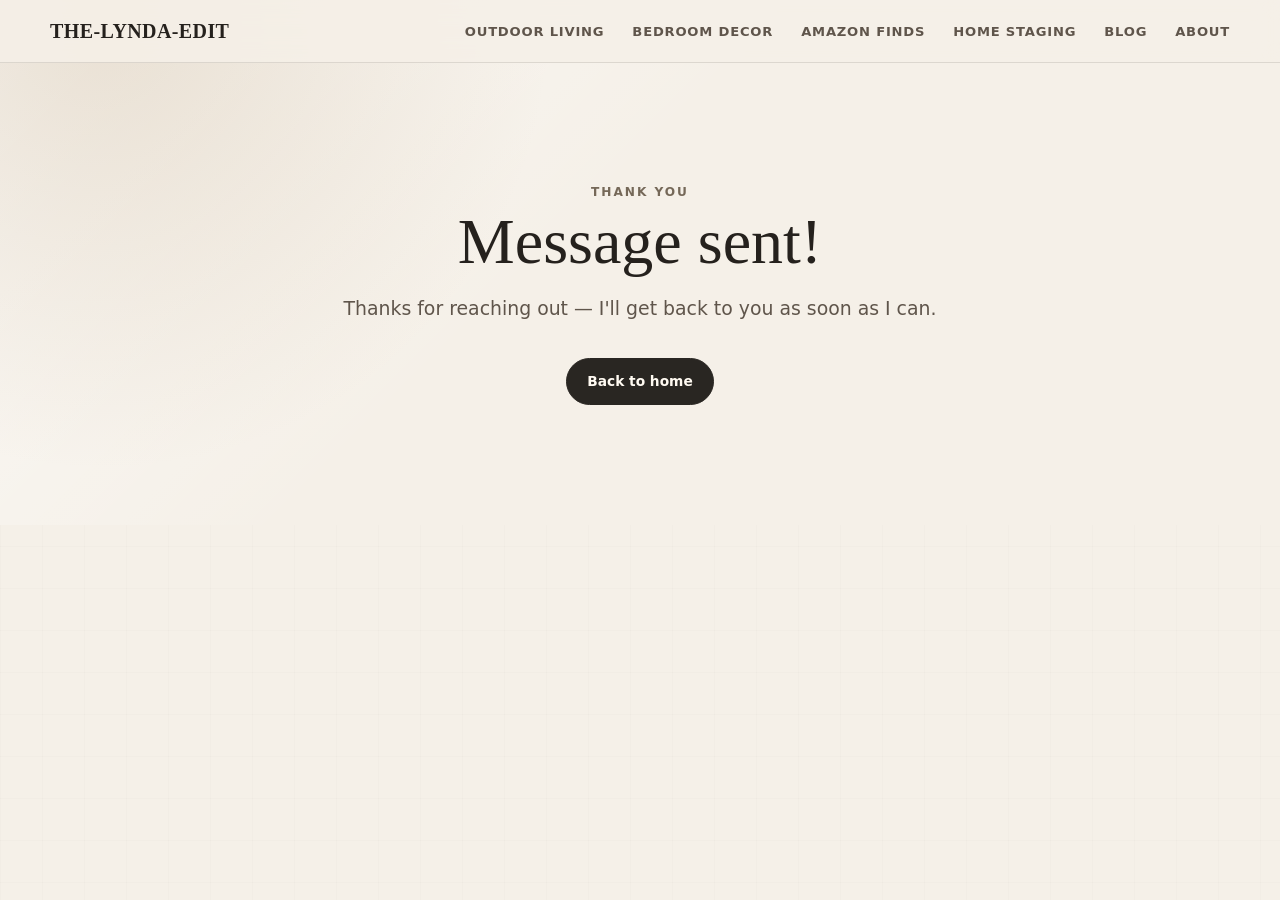
==== thank-you.html @ 7b24c4b6 "Troubleshooting site connection issue on Netlify (6a00d678fb2f9f3506e8e545)" ====
<!DOCTYPE html>
<html lang="en">
<head>
  <meta charset="utf-8" />
  <meta name="viewport" content="width=device-width, initial-scale=1" />
  <title>Message Sent | THE-LYNDA-EDIT</title>
  <meta name="description" content="Thank you for your message." />
  <link rel="icon" href="/favicon.svg" type="image/svg+xml" />
  <link rel="stylesheet" href="/style.css" />
</head>
<body>

<header class="site-header">
  <nav class="site-nav">
    <a class="site-logo" href="/">THE-LYNDA-EDIT</a>
    <ul class="nav-links">
      <li><a href="/#outdoor-living">Outdoor Living</a></li>
      <li><a href="/#bedroom-decor">Bedroom Decor</a></li>
      <li><a href="/#amazon-finds">Amazon Finds</a></li>
      <li><a href="/#home-staging">Home Staging</a></li>
      <li><a href="/#blog">Blog</a></li>
      <li><a href="/#about">About</a></li>
    </ul>
  </nav>
</header>

<main>
  <section class="thank-you-section">
    <div class="thank-you-content">
      <p class="eyebrow">Thank You</p>
      <h1>Message sent!</h1>
      <p>Thanks for reaching out — I'll get back to you as soon as I can.</p>
      <a href="/" class="button-primary">Back to home</a>
    </div>
  </section>
</main>

</body>
</html>
---- style.css ----
/* THE-LYNDA-EDIT — Main Stylesheet */

/* Reset */
*, *:before, *:after { box-sizing: border-box; margin: 0; padding: 0; border: 0 solid; }
html { -webkit-text-size-adjust: 100%; tab-size: 4; line-height: 1.5; font-family: Iowan Old Style, Palatino Linotype, Palatino, serif; -webkit-tap-highlight-color: transparent; }
h1, h2, h3, h4, h5, h6 { font-size: inherit; font-weight: inherit; }
a { color: inherit; text-decoration: inherit; }
b, strong { font-weight: bolder; }
ol, ul, menu { list-style: none; }
img, svg, video { vertical-align: middle; display: block; max-width: 100%; height: auto; }
button, input, select, textarea { font: inherit; color: inherit; background-color: transparent; border-radius: 0; }
textarea { resize: vertical; }
[hidden] { display: none !important; }

/* Base */
:root {
  color: #292622;
  -webkit-font-smoothing: antialiased;
  text-rendering: optimizelegibility;
  background: #f5f0e8;
  font-family: Iowan Old Style, Palatino Linotype, Palatino, serif;
}
html { scroll-behavior: smooth; }
body {
  background: radial-gradient(circle at 8% 4%, #c6b09152, transparent 28rem),
              linear-gradient(135deg, #ffffff9e, transparent 36rem),
              #f5f0e8;
  min-width: 320px;
  margin: 0;
}
body:before {
  z-index: -1;
  pointer-events: none;
  content: "";
  opacity: .34;
  background-image: linear-gradient(#2926220b 1px, transparent 1px),
                    linear-gradient(90deg, #2926220b 1px, transparent 1px);
  background-size: 42px 42px;
  position: fixed;
  inset: 0;
}
a { color: inherit; text-decoration: none; }
button, input, select { font: inherit; }
img { max-width: 100%; display: block; }

/* Screen-reader only */
.sr-only {
  clip: rect(0, 0, 0, 0);
  white-space: nowrap;
  border: 0;
  width: 1px; height: 1px;
  margin: -1px; padding: 0;
  position: absolute; overflow: hidden;
}

/* Header */
.site-header {
  z-index: 100;
  -webkit-backdrop-filter: blur(12px);
  backdrop-filter: blur(12px);
  background: #f5f0e8e0;
  border-bottom: 1px solid #2926221f;
  position: sticky;
  top: 0;
}
.site-nav {
  justify-content: space-between;
  align-items: center;
  width: min(1180px, 100% - 32px);
  margin: 0 auto;
  padding: 16px 0;
  display: flex;
}
.site-logo {
  letter-spacing: .02em;
  color: #25211d;
  white-space: nowrap;
  font-size: 1.25rem;
  font-weight: 700;
}
.nav-links {
  gap: 28px;
  margin: 0; padding: 0;
  list-style: none;
  display: flex;
}
.nav-links a {
  color: #5f554b;
  letter-spacing: .06em;
  text-transform: uppercase;
  font-family: ui-sans-serif, system-ui, sans-serif;
  font-size: .82rem;
  font-weight: 700;
  transition: color .18s;
}
.nav-links a:hover { color: #25211d; }

/* Hero */
.hero-shell, .shop-section, .journal-section, .detail-page {
  width: min(1180px, 100% - 32px);
  margin: 0 auto;
}
.hero-shell {
  grid-template-columns: minmax(0, .92fr) minmax(320px, 1.08fr);
  align-items: center;
  gap: clamp(28px, 5vw, 76px);
  min-height: 92vh;
  padding: 48px 0 28px;
  display: grid;
}
.hero-copy { padding-top: 28px; }
.eyebrow, .product-category {
  color: #756858;
  letter-spacing: .16em;
  text-transform: uppercase;
  margin: 0 0 12px;
  font-family: ui-sans-serif, system-ui, sans-serif;
  font-size: .76rem;
  font-weight: 800;
}
.hero-copy h1 {
  color: #25211d;
  max-width: 10ch;
  margin: 0;
  font-size: clamp(3.4rem, 9vw, 7.7rem);
  font-weight: 500;
  line-height: .86;
}
.hero-copy > p:not(.eyebrow) {
  color: #5f554b;
  max-width: 36rem;
  margin: 28px 0 0;
  font-family: ui-sans-serif, system-ui, sans-serif;
  font-size: clamp(1rem, 2vw, 1.18rem);
  line-height: 1.8;
}
.hero-actions {
  flex-wrap: wrap;
  gap: 12px;
  margin-top: 34px;
  display: flex;
}

/* Buttons */
.button-primary, .button-secondary, .buy-button {
  border: 1px solid #292622;
  border-radius: 999px;
  justify-content: center;
  align-items: center;
  min-height: 46px;
  padding: 12px 20px;
  font-family: ui-sans-serif, system-ui, sans-serif;
  font-size: .86rem;
  font-weight: 800;
  transition: transform .18s, background .18s, color .18s;
  display: inline-flex;
  cursor: pointer;
}
.button-primary, .buy-button { color: #fffaf2; background: #292622; }
.button-secondary { background: #fffaf275; }
.button-primary:hover, .button-secondary:hover, .buy-button:hover:not(:disabled) {
  transform: translateY(-2px);
}

/* Hero Image */
.hero-image-wrap {
  border: 1px solid #2926222e;
  border-radius: 8px 8px 96px;
  min-height: 620px;
  position: relative;
  overflow: hidden;
  box-shadow: 24px 34px 80px #3d302333;
}
.hero-image-wrap img, .product-media img, .gallery img {
  object-fit: cover;
  width: 100%; height: 100%;
}
.hero-note {
  color: #fffaf2;
  -webkit-backdrop-filter: blur(14px);
  backdrop-filter: blur(14px);
  background: #292622c2;
  border: 1px solid #fffaf2b8;
  max-width: 220px;
  padding: 18px;
  position: absolute;
  bottom: 22px; right: 22px;
}
.hero-note span, .hero-note strong {
  font-family: ui-sans-serif, system-ui, sans-serif;
  display: block;
}
.hero-note span {
  color: #d8c5a7;
  letter-spacing: .12em;
  text-transform: uppercase;
  margin-bottom: 6px;
  font-size: .74rem;
  font-weight: 800;
}

/* Marquee Band */
.marquee-band {
  background: #fffaf28a;
  border-block: 1px solid #2926222e;
  grid-template-columns: repeat(4, 1fr);
  display: grid;
}
.marquee-band span {
  color: #4f463c;
  text-align: center;
  text-transform: uppercase;
  border-right: 1px solid #2926222e;
  padding: 18px;
  font-family: ui-sans-serif, system-ui, sans-serif;
  font-size: .78rem;
  font-weight: 800;
}

/* Shop Section */
.shop-section, .journal-section { padding: 82px 0; }
.section-heading {
  justify-content: space-between;
  align-items: end;
  gap: 24px;
  margin-bottom: 30px;
  display: flex;
}
.section-heading h2 {
  color: #25211d;
  white-space: nowrap;
  margin: 0;
  font-size: clamp(1.8rem, 4vw, 3rem);
  font-weight: 500;
  line-height: 1.1;
}
.section-heading > p {
  color: #665d52;
  max-width: 35rem;
  font-family: ui-sans-serif, system-ui, sans-serif;
  line-height: 1.7;
}

/* Shop Controls */
.shop-controls {
  grid-template-columns: 1fr auto;
  gap: 12px;
  margin-bottom: 26px;
  display: grid;
}
.filter-row {
  flex-wrap: wrap;
  grid-column: 1 / -1;
  align-items: center;
  gap: 8px;
  padding-bottom: 2px;
  display: flex;
}
.search-box, .sort-box {
  background: #fffaf2b3;
  border: 1px solid #2926222e;
  align-items: center;
  gap: 10px;
  height: 54px;
  padding: 0 16px;
  display: flex;
}
.sort-box { min-width: 190px; }
.search-box input, .sort-box select {
  color: #292622;
  background: transparent;
  border: 0;
  outline: 0;
  width: 100%;
}
.chip, .variant {
  color: #4c443c;
  white-space: nowrap;
  cursor: pointer;
  background: #fffaf294;
  border: 1px solid #2926222e;
  justify-content: center;
  align-items: center;
  min-height: 54px;
  padding: 0 16px;
  font-family: ui-sans-serif, system-ui, sans-serif;
  font-size: .86rem;
  font-weight: 700;
  display: inline-flex;
}
.chip.active, .variant.selected {
  color: #211d19;
  background: #b8a07b;
  border-color: #9b815d;
}

/* Product Grid */
.product-grid {
  grid-template-columns: repeat(3, minmax(0, 1fr));
  gap: 18px;
  display: grid;
}
.product-card {
  background: #fffaf2a8;
  border: 1px solid #2926222e;
  flex-direction: column;
  min-height: 100%;
  display: flex;
  overflow: hidden;
}
.product-card:nth-child(2n) { transform: translateY(22px); }
.product-media {
  aspect-ratio: 4 / 4.7;
  position: relative;
  overflow: hidden;
}
.product-media img { transition: transform .36s; }
.product-card:hover .product-media img { transform: scale(1.045); }
.product-media span {
  color: #40382f;
  text-transform: uppercase;
  background: #fffaf2;
  padding: 8px 10px;
  font-family: ui-sans-serif, system-ui, sans-serif;
  font-size: .72rem;
  font-weight: 800;
  position: absolute;
  top: 14px; left: 14px;
}
.product-card-body {
  gap: 14px;
  padding: 18px;
  display: grid;
}
.product-card h3, .journal-card h3 {
  color: #25211d;
  margin: 0;
  font-size: 1.65rem;
  font-weight: 500;
  line-height: 1;
}
.product-card p:not(.product-category), .journal-card p:not(.eyebrow) {
  color: #665d52;
  margin: 0;
  font-family: ui-sans-serif, system-ui, sans-serif;
  line-height: 1.55;
}

/* Swatches */
.swatches { gap: 7px; display: flex; }
.swatches span {
  border: 1px solid #2926223d;
  border-radius: 999px;
  width: 22px; height: 22px;
}

/* Product Footer */
.product-card-footer, .price-row, .rating-row { align-items: center; display: flex; }
.product-card-footer { justify-content: space-between; gap: 12px; }
.product-card-footer strong, .price-row strong {
  color: #25211d;
  font-family: ui-sans-serif, system-ui, sans-serif;
  font-size: 1.35rem;
  display: block;
}
.product-card-footer span, .rating-row span {
  color: #756858;
  align-items: center;
  gap: 4px;
  font-family: ui-sans-serif, system-ui, sans-serif;
  font-size: .82rem;
  font-weight: 800;
  display: inline-flex;
}
.compact-buy { min-height: 40px; padding: 9px 13px; font-size: .78rem; }

/* Journal / Blog */
.journal-grid {
  grid-template-columns: 1.2fr .9fr 1fr;
  gap: 14px;
  display: grid;
}
.journal-card {
  background: #e2d7c5ad;
  border: 1px solid #2926222e;
  min-height: 240px;
  padding: 24px;
}
.journal-card:nth-child(2) { background: #fffaf2ad; margin-top: 46px; }

/* About */
.about-section {
  border-top: 1px solid #2926221f;
  width: min(1180px, 100% - 32px);
  margin: 0 auto;
  padding: 82px 0;
}
.about-layout {
  grid-template-columns: minmax(280px, .7fr) minmax(0, 1fr);
  align-items: center;
  gap: clamp(28px, 5vw, 64px);
  display: grid;
}
.about-image-wrap {
  aspect-ratio: 3 / 4;
  border: 1px solid #2926222e;
  border-radius: 8px 8px 64px;
  overflow: hidden;
}
.about-image-wrap img { object-fit: cover; width: 100%; height: 100%; }
.about-content h2 {
  color: #25211d;
  margin: 0 0 20px;
  font-size: clamp(2.4rem, 5vw, 4rem);
  font-weight: 500;
  line-height: .92;
}
.about-content > p {
  color: #5f554b;
  margin: 0 0 16px;
  font-family: ui-sans-serif, system-ui, sans-serif;
  font-size: clamp(.95rem, 1.6vw, 1.08rem);
  line-height: 1.75;
}
.about-signature { margin-top: 28px; }
.about-signature span { color: #25211d; font-size: 1.3rem; font-style: italic; font-weight: 500; }

/* Footer */
.site-footer {
  background: #2926220f;
  border-top: 1px solid #2926222e;
  margin-top: 40px;
}
.footer-inner {
  width: min(1180px, 100% - 32px);
  margin: 0 auto;
  padding: 64px 0 32px;
}
.footer-grid {
  grid-template-columns: 1.2fr .6fr 1.2fr;
  gap: 48px;
  display: grid;
}
.footer-col h3 { color: #25211d; margin: 0 0 18px; font-size: 1.15rem; font-weight: 600; }
.footer-col > p {
  color: #665d52;
  margin: 0 0 18px;
  font-family: ui-sans-serif, system-ui, sans-serif;
  font-size: .92rem;
  line-height: 1.65;
}

/* Contact Form */
.contact-form { gap: 12px; display: grid; }
.contact-form input[type=text],
.contact-form input[type=email],
.contact-form textarea {
  color: #292622;
  background: #fffaf2cc;
  border: 1px solid #29262233;
  outline: none;
  width: 100%;
  padding: 12px 14px;
  font-family: ui-sans-serif, system-ui, sans-serif;
  font-size: .9rem;
  transition: border-color .18s;
}
.contact-form input:focus, .contact-form textarea:focus { border-color: #b8a07b; }
.contact-form textarea { resize: vertical; min-height: 100px; }
.contact-form .button-primary { cursor: pointer; width: 100%; }
.contact-form .button-primary:disabled { opacity: .6; cursor: not-allowed; }

/* Footer Links */
.footer-links-list { gap: 10px; margin: 0; padding: 0; list-style: none; display: grid; }
.footer-links-list a {
  color: #665d52;
  font-family: ui-sans-serif, system-ui, sans-serif;
  font-size: .88rem;
  font-weight: 600;
  transition: color .18s;
}
.footer-links-list a:hover { color: #25211d; }

/* Disclosures */
.footer-disclosure { margin-bottom: 18px; }
.footer-disclosure h4 {
  color: #4f463c;
  letter-spacing: .08em;
  text-transform: uppercase;
  margin: 0 0 6px;
  font-family: ui-sans-serif, system-ui, sans-serif;
  font-size: .82rem;
  font-weight: 800;
}
.footer-disclosure p {
  color: #756858;
  margin: 0;
  font-family: ui-sans-serif, system-ui, sans-serif;
  font-size: .84rem;
  line-height: 1.65;
}

/* Footer Bottom */
.footer-bottom {
  border-top: 1px solid #2926221f;
  justify-content: space-between;
  align-items: center;
  margin-top: 48px;
  padding-top: 24px;
  display: flex;
}
.footer-bottom p {
  color: #8b806f;
  margin: 0;
  font-family: ui-sans-serif, system-ui, sans-serif;
  font-size: .82rem;
}
.footer-social { align-items: center; gap: 14px; display: flex; }
.footer-social a { color: #8b806f; align-items: center; transition: color .18s; display: flex; }
.footer-social a:hover { color: #25211d; }
.footer-bottom-links { align-items: center; gap: 8px; display: flex; }
.footer-bottom-links a {
  color: #8b806f;
  font-family: ui-sans-serif, system-ui, sans-serif;
  font-size: .82rem;
  font-weight: 600;
  transition: color .18s;
}
.footer-bottom-links a:hover { color: #25211d; }
.footer-sep { color: #c4b8a6; }

/* Responsive — Tablet */
@media (max-width: 920px) {
  .hero-shell, .detail-layout, .section-heading, .shop-controls, .journal-grid { grid-template-columns: 1fr; }
  .hero-shell { min-height: auto; }
  .hero-image-wrap { min-height: 460px; }
  .marquee-band { grid-template-columns: repeat(2, 1fr); }
  .product-grid { grid-template-columns: repeat(2, minmax(0, 1fr)); }
  .product-card:nth-child(2n), .journal-card:nth-child(2) { margin-top: 0; transform: none; }
  .section-heading { flex-direction: column; align-items: start; }
  .nav-links { gap: 16px; }
  .nav-links a { font-size: .74rem; }
  .about-layout, .footer-grid { grid-template-columns: 1fr; }
  .about-image-wrap { max-width: 400px; }
  .chip { min-height: 44px; padding: 0 12px; font-size: .82rem; }
}

/* Responsive — Mobile */
@media (max-width: 640px) {
  .site-nav { flex-direction: column; gap: 10px; }
  .nav-links { flex-wrap: wrap; justify-content: center; gap: 10px 16px; }
  .hero-shell, .shop-section, .journal-section, .detail-page, .about-section { width: min(100% - 22px, 1180px); }
  .hero-copy h1 { font-size: clamp(3rem, 18vw, 4.5rem); }
  .hero-image-wrap { border-radius: 8px 8px 56px; min-height: 360px; }
  .hero-note { bottom: 14px; left: 14px; right: 14px; }
  .marquee-band { grid-template-columns: 1fr; }
  .marquee-band span { border-bottom: 1px solid #2926222e; border-right: 0; }
  .shop-section, .journal-section { padding: 58px 0; }
  .chip, .variant { min-height: 40px; padding: 0 10px; font-size: .76rem; }
  .filter-row { gap: 6px; }
  .product-grid { grid-template-columns: 1fr; }
  .product-card-footer { flex-direction: column; align-items: stretch; }
  .compact-buy { width: 100%; }
  .gallery-strip { grid-template-columns: 1fr; }
  .footer-inner { width: min(100% - 22px, 1180px); }
  .footer-bottom { text-align: center; flex-direction: column; gap: 12px; }
}

/* Blog Cards — Read More */
a.journal-card { display: block; transition: transform .18s; }
a.journal-card:hover { transform: translateY(-3px); }
.read-more {
  color: #756858;
  font-family: ui-sans-serif, system-ui, sans-serif;
  font-size: .82rem;
  font-weight: 700;
  margin-top: 12px;
  display: inline-block;
  transition: color .18s;
}
a.journal-card:hover .read-more { color: #25211d; }

/* Blog Post Pages */
.blog-post {
  width: min(760px, 100% - 32px);
  margin: 0 auto;
  padding: 48px 0 82px;
}
.blog-post-header {
  margin-bottom: 36px;
}
.blog-post-header h1 {
  color: #25211d;
  font-size: clamp(2rem, 5vw, 3.2rem);
  font-weight: 500;
  line-height: 1.05;
  margin: 0;
}
.blog-meta {
  color: #8b806f;
  font-family: ui-sans-serif, system-ui, sans-serif;
  font-size: .88rem;
  margin-top: 12px;
}
.blog-post-hero {
  aspect-ratio: 16 / 9;
  border: 1px solid #2926222e;
  border-radius: 8px;
  overflow: hidden;
  margin-bottom: 40px;
}
.blog-post-hero img { object-fit: cover; width: 100%; height: 100%; }
.blog-post-body h2 {
  color: #25211d;
  font-size: clamp(1.3rem, 3vw, 1.7rem);
  font-weight: 500;
  margin: 40px 0 16px;
  line-height: 1.15;
}
.blog-post-body p {
  color: #5f554b;
  font-family: ui-sans-serif, system-ui, sans-serif;
  font-size: clamp(.95rem, 1.6vw, 1.06rem);
  line-height: 1.8;
  margin: 0 0 18px;
}
.blog-post-body ul {
  color: #5f554b;
  font-family: ui-sans-serif, system-ui, sans-serif;
  font-size: clamp(.95rem, 1.6vw, 1.06rem);
  line-height: 1.8;
  margin: 0 0 18px;
  padding-left: 24px;
  list-style: disc;
}
.blog-post-body li { margin-bottom: 8px; }
.blog-post-body a { color: #756858; text-decoration: underline; text-underline-offset: 3px; }
.blog-post-body a:hover { color: #25211d; }
.blog-disclosure { font-size: .88rem !important; color: #8b806f !important; }
.blog-post-nav {
  border-top: 1px solid #2926221f;
  margin-top: 48px;
  padding-top: 28px;
  display: flex;
  justify-content: space-between;
  gap: 12px;
  flex-wrap: wrap;
}

/* Thank You Page */
.thank-you-section {
  width: min(760px, 100% - 32px);
  margin: 0 auto;
  padding: 120px 0;
  text-align: center;
}
.thank-you-content h1 {
  color: #25211d;
  font-size: clamp(2.4rem, 5vw, 4rem);
  font-weight: 500;
  line-height: .92;
  margin: 0 0 20px;
}
.thank-you-content > p:not(.eyebrow) {
  color: #5f554b;
  font-family: ui-sans-serif, system-ui, sans-serif;
  font-size: clamp(1rem, 2vw, 1.18rem);
  line-height: 1.8;
  margin: 0 0 32px;
}
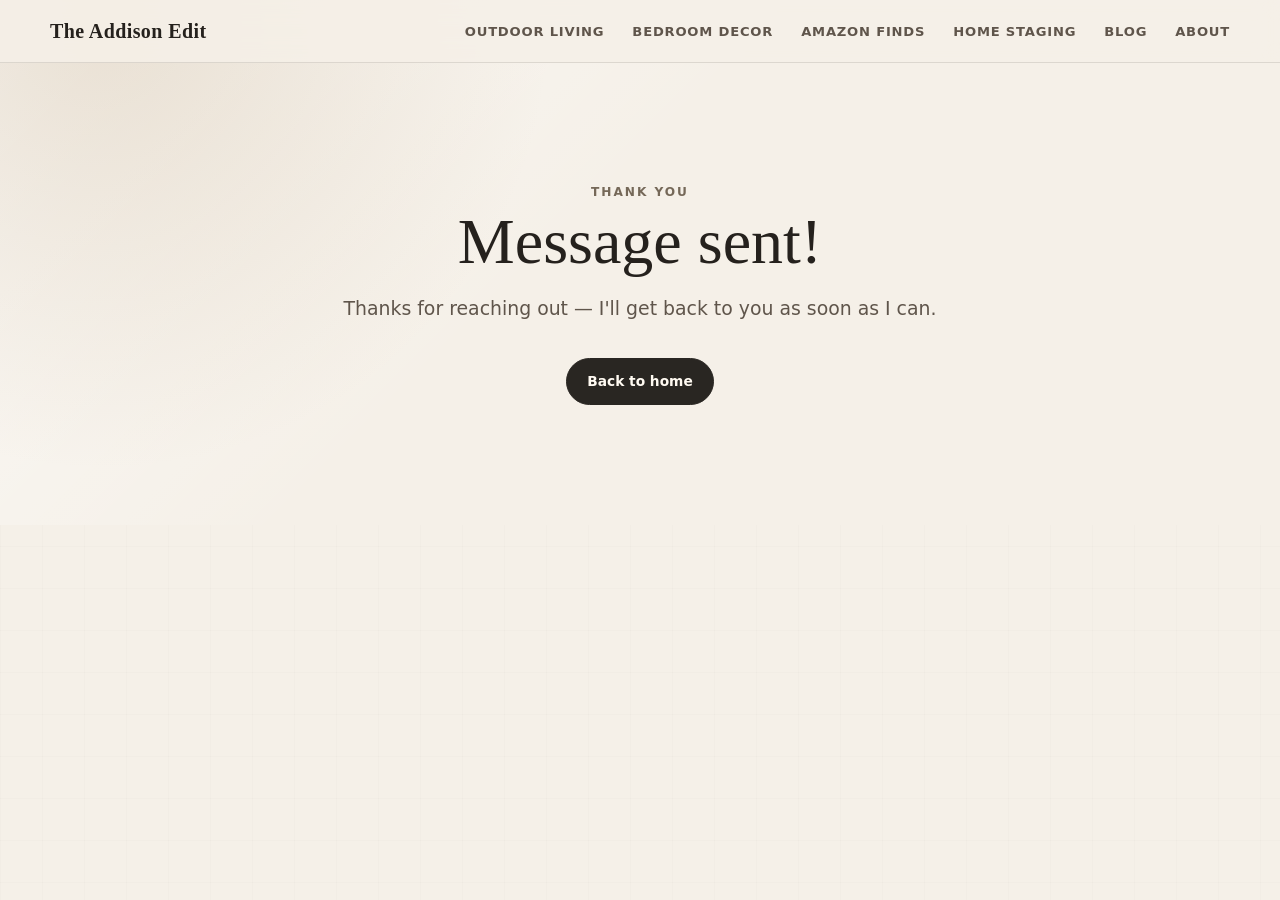
==== commit 586bdc16: "Change blog name to The Addison Edit (6a24c64bd3d1ce74b7cdd4b4)" ====
--- a/thank-you.html
+++ b/thank-you.html
@@ -3,8 +3,10 @@
 <head>
   <meta charset="utf-8" />
   <meta name="viewport" content="width=device-width, initial-scale=1" />
-  <title>Message Sent | THE-LYNDA-EDIT</title>
+  <meta name="p:domain_verify" content="4aaa7862e7f8c698b3f4a7b4d6f11ff3" />
+  <title>Message Sent | The Addison Edit</title>
   <meta name="description" content="Thank you for your message." />
+  <link rel="canonical" href="https://lyndacohn.com/thank-you" />
   <link rel="icon" href="/favicon.svg" type="image/svg+xml" />
   <link rel="stylesheet" href="/style.css" />
 </head>
@@ -12,7 +14,11 @@
 
 <header class="site-header">
   <nav class="site-nav">
-    <a class="site-logo" href="/">THE-LYNDA-EDIT</a>
+    <a class="site-logo" href="/">The Addison Edit</a>
+    <button type="button" class="nav-hamburger" id="nav-hamburger" aria-label="Toggle menu" aria-expanded="false">
+      <svg xmlns="http://www.w3.org/2000/svg" width="24" height="24" viewBox="0 0 24 24" fill="none" stroke="currentColor" stroke-width="2" stroke-linecap="round" stroke-linejoin="round" class="hamburger-icon"><path d="M4 6h16"/><path d="M4 12h16"/><path d="M4 18h16"/></svg>
+      <svg xmlns="http://www.w3.org/2000/svg" width="24" height="24" viewBox="0 0 24 24" fill="none" stroke="currentColor" stroke-width="2" stroke-linecap="round" stroke-linejoin="round" class="close-icon"><path d="M18 6 6 18"/><path d="m6 6 12 12"/></svg>
+    </button>
     <ul class="nav-links">
       <li><a href="/#outdoor-living">Outdoor Living</a></li>
       <li><a href="/#bedroom-decor">Bedroom Decor</a></li>
@@ -35,5 +41,26 @@
   </section>
 </main>
 
+<script>
+(function() {
+  var hamburger = document.getElementById('nav-hamburger');
+  var navLinks = document.querySelector('.nav-links');
+  if (hamburger && navLinks) {
+    hamburger.addEventListener('click', function() {
+      var isOpen = navLinks.classList.toggle('open');
+      hamburger.classList.toggle('open', isOpen);
+      hamburger.setAttribute('aria-expanded', isOpen ? 'true' : 'false');
+    });
+    navLinks.querySelectorAll('a').forEach(function(link) {
+      link.addEventListener('click', function() {
+        navLinks.classList.remove('open');
+        hamburger.classList.remove('open');
+        hamburger.setAttribute('aria-expanded', 'false');
+      });
+    });
+  }
+})();
+</script>
+
 </body>
 </html>
--- a/style.css
+++ b/style.css
@@ -1,4 +1,4 @@
-/* THE-LYNDA-EDIT — Main Stylesheet */
+/* The Addison Edit — Main Stylesheet */
 
 /* Reset */
 *, *:before, *:after { box-sizing: border-box; margin: 0; padding: 0; border: 0 solid; }
@@ -95,6 +95,22 @@
 }
 .nav-links a:hover { color: #25211d; }
 
+/* Hamburger Menu (mobile only) */
+.nav-hamburger {
+  display: none;
+  background: none;
+  color: #5f554b;
+  cursor: pointer;
+  padding: 8px;
+  align-items: center;
+  justify-content: center;
+  transition: color .18s;
+}
+.nav-hamburger:hover { color: #25211d; }
+.nav-hamburger .close-icon { display: none; }
+.nav-hamburger.open .hamburger-icon { display: none; }
+.nav-hamburger.open .close-icon { display: block; }
+
 /* Hero */
 .hero-shell, .shop-section, .journal-section, .detail-page {
   width: min(1180px, 100% - 32px);
@@ -157,6 +173,7 @@
   cursor: pointer;
 }
 .button-primary, .buy-button { color: #fffaf2; background: #292622; }
+a.buy-button { text-decoration: none; }
 .button-secondary { background: #fffaf275; }
 .button-primary:hover, .button-secondary:hover, .buy-button:hover:not(:disabled) {
   transform: translateY(-2px);
@@ -356,7 +373,7 @@
 
 /* Product Footer */
 .product-card-footer, .price-row, .rating-row { align-items: center; display: flex; }
-.product-card-footer { justify-content: space-between; gap: 12px; }
+.product-card-footer { justify-content: space-between; gap: 12px; flex-wrap: wrap; }
 .product-card-footer strong, .price-row strong {
   color: #25211d;
   font-family: ui-sans-serif, system-ui, sans-serif;
@@ -515,7 +532,7 @@
   font-family: ui-sans-serif, system-ui, sans-serif;
   font-size: .82rem;
 }
-.footer-social { align-items: center; gap: 14px; display: flex; }
+.footer-social { align-items: center; gap: 20px; display: flex; }
 .footer-social a { color: #8b806f; align-items: center; transition: color .18s; display: flex; }
 .footer-social a:hover { color: #25211d; }
 .footer-bottom-links { align-items: center; gap: 8px; display: flex; }
@@ -548,7 +565,22 @@
 /* Responsive — Mobile */
 @media (max-width: 640px) {
   .site-nav { flex-direction: column; gap: 10px; }
+  .site-nav { position: relative; }
+  .nav-actions { position: absolute; top: 16px; right: 0; }
   .nav-links { flex-wrap: wrap; justify-content: center; gap: 10px 16px; }
+  .site-nav { flex-wrap: wrap; position: relative; }
+  .nav-hamburger { display: flex; }
+  .nav-links {
+    display: none;
+    flex-basis: 100%;
+    flex-direction: column;
+    gap: 6px;
+    padding: 12px 0 4px;
+    border-top: 1px solid #2926221f;
+  }
+  .nav-links.open { display: flex; }
+  .nav-links a { display: block; padding: 8px 0; }
+  .nav-actions { margin-left: auto; }
   .hero-shell, .shop-section, .journal-section, .detail-page, .about-section { width: min(100% - 22px, 1180px); }
   .hero-copy h1 { font-size: clamp(3rem, 18vw, 4.5rem); }
   .hero-image-wrap { border-radius: 8px 8px 56px; min-height: 360px; }
@@ -668,3 +700,221 @@
   line-height: 1.8;
   margin: 0 0 32px;
 }
+
+/* Nav Actions (Cart & Wishlist icons) */
+.nav-actions {
+  align-items: center;
+  gap: 8px;
+  display: flex;
+}
+.nav-icon-btn {
+  color: #5f554b;
+  background: none;
+  cursor: pointer;
+  position: relative;
+  padding: 8px;
+  display: flex;
+  align-items: center;
+  justify-content: center;
+  transition: color .18s;
+}
+.nav-icon-btn:hover { color: #25211d; }
+.icon-badge {
+  background: #b8a07b;
+  color: #fffaf2;
+  font-family: ui-sans-serif, system-ui, sans-serif;
+  font-size: .65rem;
+  font-weight: 800;
+  min-width: 18px;
+  height: 18px;
+  line-height: 18px;
+  text-align: center;
+  border-radius: 999px;
+  position: absolute;
+  top: 2px;
+  right: 0;
+  display: none;
+}
+.icon-badge.has-items { display: block; }
+
+/* Wishlist Heart Button on Product Card */
+.wishlist-btn {
+  background: #fffaf2e6;
+  border: 1px solid #2926221a;
+  border-radius: 999px;
+  color: #756858;
+  cursor: pointer;
+  width: 38px;
+  height: 38px;
+  display: flex;
+  align-items: center;
+  justify-content: center;
+  position: absolute;
+  top: 14px;
+  right: 14px;
+  z-index: 2;
+  transition: color .18s, background .18s, transform .18s;
+}
+.wishlist-btn:hover { color: #c47b5a; transform: scale(1.1); }
+.wishlist-btn.active { color: #c47b5a; background: #fffaf2; }
+.wishlist-btn.active svg { fill: #c47b5a; }
+
+/* Card Actions (Add to Cart + Shop on Amazon) */
+.card-actions {
+  display: flex;
+  gap: 8px;
+  flex-wrap: wrap;
+}
+.cart-btn {
+  background: #fffaf2;
+  color: #292622;
+  border: 1px solid #292622;
+  cursor: pointer;
+}
+.cart-btn:hover { background: #292622; color: #fffaf2; transform: translateY(-2px); }
+.cart-btn.in-cart { background: #b8a07b; color: #fffaf2; border-color: #9b815d; }
+.cart-btn.in-cart:hover { background: #a08a68; }
+
+/* Drawer Overlay */
+.drawer-overlay {
+  position: fixed;
+  inset: 0;
+  background: #29262266;
+  z-index: 200;
+  opacity: 0;
+  pointer-events: none;
+  transition: opacity .28s;
+}
+.drawer-overlay.open { opacity: 1; pointer-events: auto; }
+
+/* Drawer Panel */
+.drawer {
+  position: fixed;
+  top: 0;
+  right: 0;
+  bottom: 0;
+  width: min(400px, 90vw);
+  background: #f5f0e8;
+  border-left: 1px solid #2926222e;
+  z-index: 210;
+  display: flex;
+  flex-direction: column;
+  transform: translateX(100%);
+  transition: transform .32s cubic-bezier(.4, 0, .2, 1);
+  box-shadow: -8px 0 32px #29262211;
+}
+.drawer.open { transform: translateX(0); }
+.drawer-header {
+  display: flex;
+  align-items: center;
+  justify-content: space-between;
+  padding: 20px 24px;
+  border-bottom: 1px solid #2926221f;
+}
+.drawer-header h3 {
+  color: #25211d;
+  font-size: 1.15rem;
+  font-weight: 600;
+  margin: 0;
+}
+.drawer-close {
+  background: none;
+  color: #756858;
+  cursor: pointer;
+  padding: 4px;
+  display: flex;
+  transition: color .18s;
+}
+.drawer-close:hover { color: #25211d; }
+.drawer-body {
+  flex: 1;
+  overflow-y: auto;
+  padding: 16px 24px;
+}
+.drawer-empty {
+  flex: 1;
+  display: flex;
+  flex-direction: column;
+  align-items: center;
+  justify-content: center;
+  gap: 12px;
+  padding: 48px 24px;
+  text-align: center;
+}
+.drawer-empty p {
+  color: #5f554b;
+  font-family: ui-sans-serif, system-ui, sans-serif;
+  font-size: 1rem;
+  font-weight: 600;
+  margin: 0;
+}
+.drawer-empty span {
+  color: #8b806f;
+  font-family: ui-sans-serif, system-ui, sans-serif;
+  font-size: .86rem;
+  margin: 0;
+}
+
+/* Drawer Item */
+.drawer-item {
+  display: flex;
+  gap: 14px;
+  padding: 14px 0;
+  border-bottom: 1px solid #2926221a;
+  align-items: center;
+}
+.drawer-item-img {
+  width: 72px;
+  height: 72px;
+  border-radius: 6px;
+  overflow: hidden;
+  flex-shrink: 0;
+  border: 1px solid #2926221a;
+}
+.drawer-item-img img { object-fit: cover; width: 100%; height: 100%; }
+.drawer-item-info { flex: 1; min-width: 0; }
+.drawer-item-info h4 {
+  color: #25211d;
+  font-size: .92rem;
+  font-weight: 600;
+  margin: 0 0 4px;
+  line-height: 1.2;
+}
+.drawer-item-info p {
+  color: #756858;
+  font-family: ui-sans-serif, system-ui, sans-serif;
+  font-size: .82rem;
+  margin: 0 0 8px;
+}
+.drawer-item-actions { display: flex; gap: 8px; align-items: center; }
+.drawer-item-actions a {
+  color: #fffaf2;
+  background: #292622;
+  border-radius: 999px;
+  font-family: ui-sans-serif, system-ui, sans-serif;
+  font-size: .74rem;
+  font-weight: 700;
+  padding: 6px 12px;
+  text-decoration: none;
+  transition: transform .18s;
+}
+.drawer-item-actions a:hover { transform: translateY(-1px); }
+.drawer-remove-btn {
+  background: none;
+  color: #8b806f;
+  cursor: pointer;
+  padding: 4px;
+  display: flex;
+  transition: color .18s;
+}
+.drawer-remove-btn:hover { color: #c47b5a; }
+
+/* Responsive adjustments for cart/wishlist */
+@media (max-width: 920px) {
+  .nav-actions { gap: 4px; }
+}
+@media (max-width: 640px) {
+  .card-actions { flex-direction: column; }
+  .card-actions .cart-btn,
+  .card-actions .buy-button { width: 100%; }
+}
